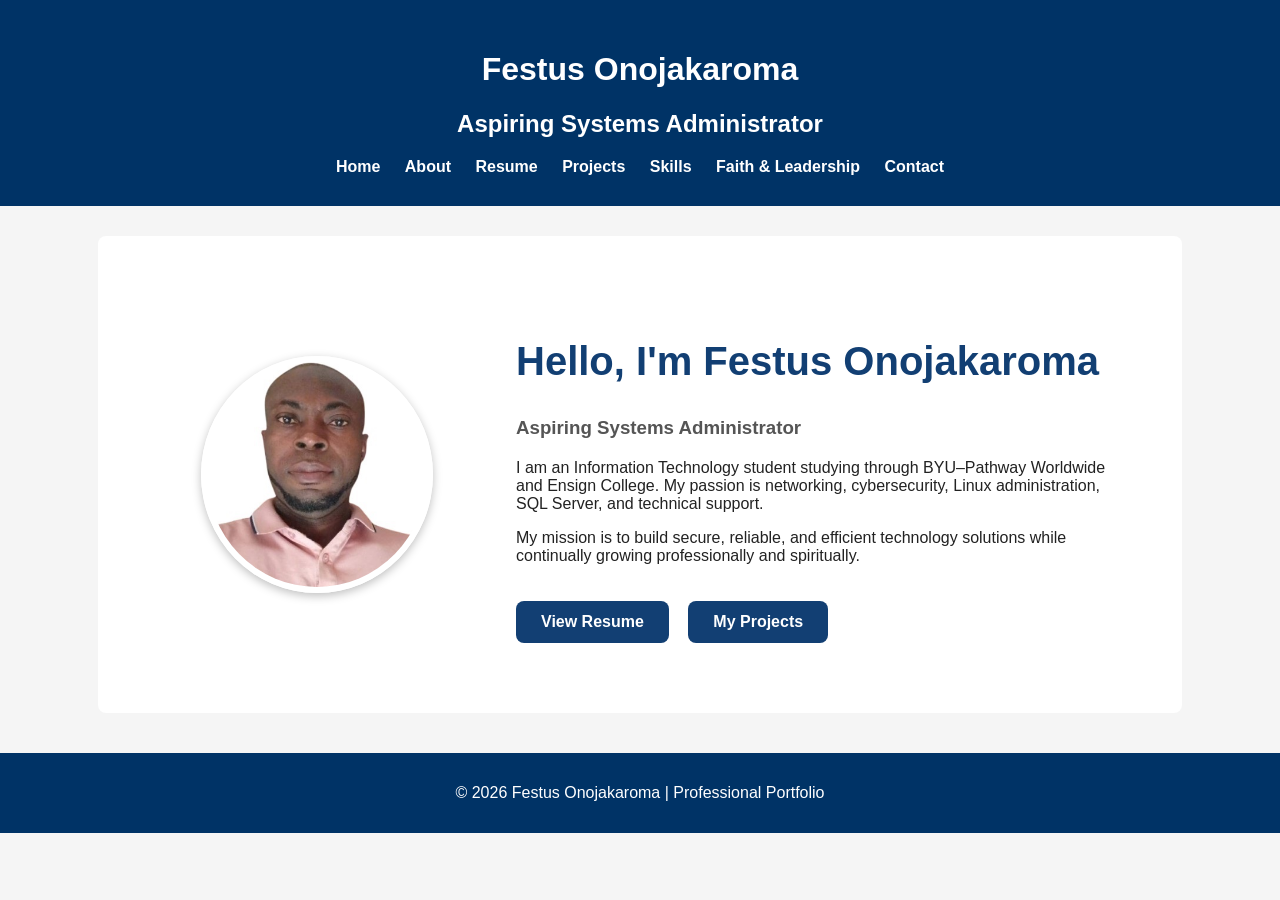
==== index.html @ 80d20c03 "Complete Professional Portfolio Website" ====
<!DOCTYPE html>
<html lang="en">
<head>
    <meta charset="UTF-8">
    <meta name="viewport" content="width=device-width, initial-scale=1.0">
    <title>Festus Onojakaroma | Professional Portfolio</title>

    <link rel="stylesheet" href="css/style.css">
</head>

<body>

<header>

<h1>Festus Onojakaroma</h1>

<h2>Aspiring Systems Administrator</h2>

<nav>

<a href="index.html">Home</a>

<a href="about.html">About</a>

<a href="resume.html">Resume</a>

<a href="projects.html">Projects</a>

<a href="skills.html">Skills</a>

<a href="faith.html">Faith & Leadership</a>

<a href="contact.html">Contact</a>

</nav>

</header>

<main>

<section class="hero">

    
    <div class="hero-image">
        <img src="images/MY PASSPORT 02.jpg"
             alt="Festus Onojakaroma"
             class="profile-image">
    </div>

    <div class="hero-text">

        <h2>Hello, I'm Festus Onojakaroma</h2>

        <h3>Aspiring Systems Administrator</h3>

        <p>
            I am an Information Technology student studying through
            BYU–Pathway Worldwide and Ensign College. My passion is
            networking, cybersecurity, Linux administration,
            SQL Server, and technical support.
        </p>

        <p>
            My mission is to build secure, reliable, and efficient
            technology solutions while continually growing
            professionally and spiritually.
        </p>

        <a href="resume.html" class="button">
            View Resume
        </a>

        <a href="projects.html" class="button">
            My Projects
        </a>

    </div>

</section>

</main>

<footer>

<p>
© 2026 Festus Onojakaroma | Professional Portfolio
</p>

</footer>

</body>
</html>
---- css/style.css ----
body{

font-family:Arial, Helvetica, sans-serif;

margin:0;

padding:0;

background:#f5f5f5;

color:#222;

}

header{

background:#003366;

color:white;

padding:30px;

text-align:center;

}

nav{

margin-top:20px;

}

nav a{

color:white;

text-decoration:none;

margin:10px;

font-weight:bold;

}

main{

width:80%;

margin:auto;

background:white;

padding:30px;

margin-top:30px;

border-radius:8px;

}

footer{

background:#003366;

color:white;

text-align:center;

padding:15px;

margin-top:40px;

}



/* Profile Photo */

.profile-image{

display:block;

width:220px;

height:225px;

border-radius:55%;

margin:20px auto;

object-fit:cover;

object-position: center 40%;

border:6px solid white;

box-shadow:0 3px 10px rgba(0,0,0,.25);

}


.hero{
    display:flex;
    align-items:center;
    justify-content:center;
    gap:50px;
    flex-wrap:wrap;
    padding:40px;
}

.hero-image{
    flex:1;
    text-align:center;
}

.hero-text{
    flex:2;
}

.hero-text h2{
    font-size:40px;
    color:#123f73;
}

.hero-text h3{
    color:#555;
    margin-bottom:20px;
}

.button{
    display:inline-block;
    margin-top:20px;
    margin-right:15px;
    padding:12px 25px;
    background:#123f73;
    color:white;
    text-decoration:none;
    border-radius:8px;
    font-weight:bold;
}

.button:hover{
    background:#0b2e55;
}

.projects{
    padding:40px;
    text-align:center;
}


.project-container{
    display:flex;
    flex-wrap:wrap;
    justify-content:center;
    gap:30px;
}


.project-card{

    width:300px;

    padding:25px;

    border-radius:12px;

    box-shadow:0 4px 10px rgba(0,0,0,.15);

    background:white;

}


.project-card h2{

    color:#123f73;

}


.project-card p{

    line-height:1.6;

}


.resume{

    padding:40px;

    max-width:900px;

    margin:auto;

}



.resume h1{

    text-align:center;

    color:#123f73;

}



.resume-section{

    margin-bottom:30px;

}



.resume-section h2{

    color:#123f73;

    border-bottom:2px solid #123f73;

    padding-bottom:5px;

}



.resume-section p{

    line-height:1.7;

}



.resume-section li{

    margin:10px 0;

}


.skills{

    padding:40px;

    text-align:center;

}


.skills h1{

    color:#123f73;

}



.skills-container{

    display:flex;

    flex-wrap:wrap;

    justify-content:center;

    gap:30px;

}



.skill-card{

    width:280px;

    padding:25px;

    background:white;

    border-radius:12px;

    box-shadow:0 4px 10px rgba(0,0,0,.15);

    text-align:left;

}



.skill-card h2{

    color:#123f73;

    text-align:center;

}



.skill-card li{

    margin:10px 0;

}



.faith{

    padding:40px;

    max-width:900px;

    margin:auto;

}



.faith h1{

    text-align:center;

    color:#123f73;

}



.faith-section{

    margin-bottom:35px;

}



.faith-section h2{

    color:#123f73;

    border-bottom:2px solid #123f73;

    padding-bottom:5px;

}



.faith-section p{

    line-height:1.8;

}



.faith-section li{

    margin:12px 0;

}



.contact{

    padding:40px;

    text-align:center;

}



.contact h1{

    color:#123f73;

}



.contact-container{

    display:flex;

    flex-wrap:wrap;

    justify-content:center;

    gap:30px;

    margin-top:30px;

}



.contact-card{

    width:250px;

    padding:25px;

    background:white;

    border-radius:12px;

    box-shadow:0 4px 10px rgba(0,0,0,.15);

}



.contact-card h2{

    color:#123f73;

}



.contact-card a{

    text-decoration:none;

    color:#123f73;

    font-weight:bold;

}



.contact-message{

    margin-top:40px;

    line-height:1.7;

}
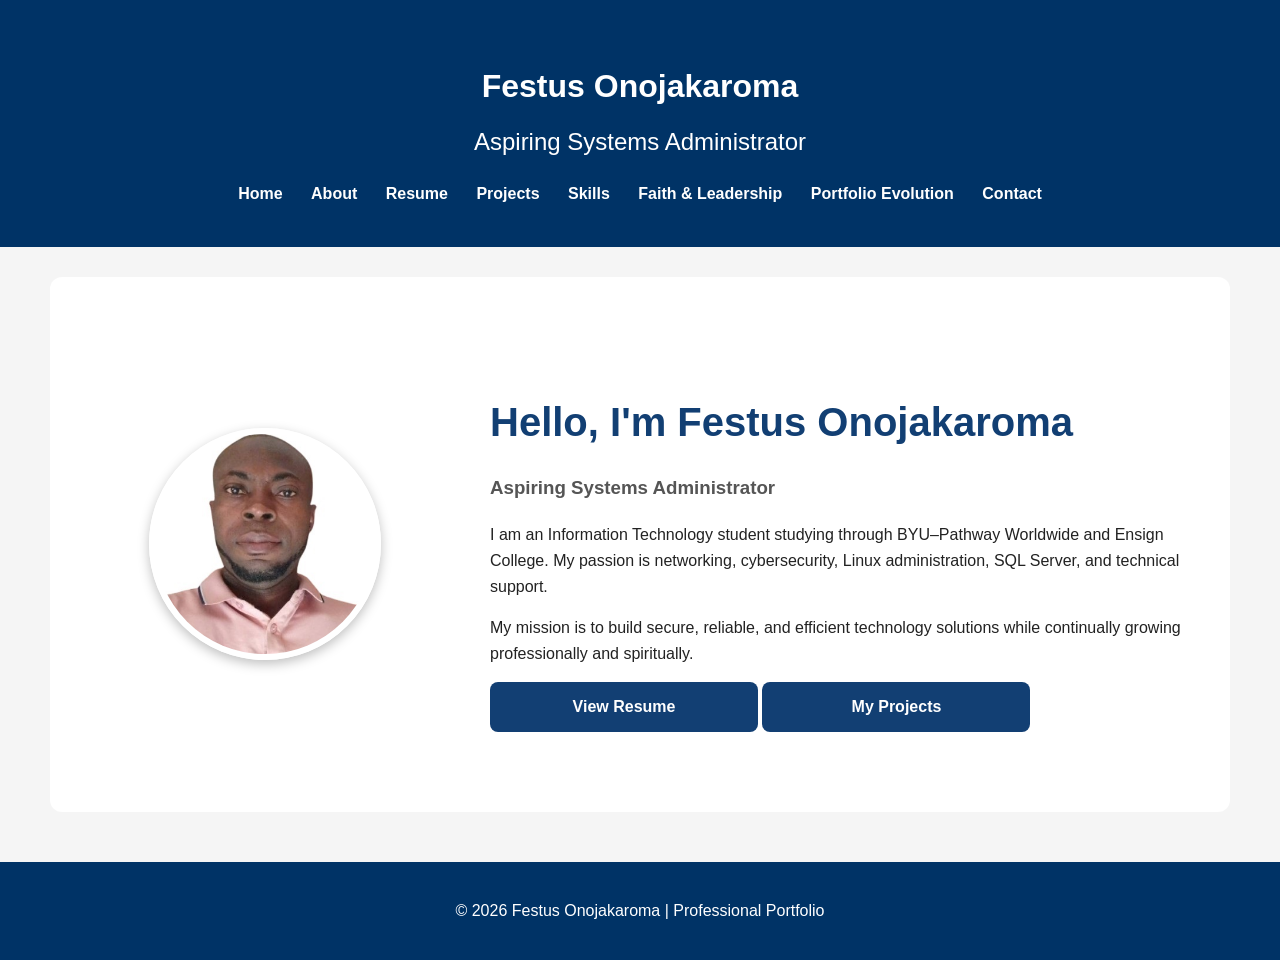
==== commit 7b2612cb: "Add link to Portfolio Evolution in navigation" ====
--- a/index.html
+++ b/index.html
@@ -30,6 +30,8 @@
 
 <a href="faith.html">Faith & Leadership</a>
 
+<a href="evolution.html">Portfolio Evolution</a>
+    
 <a href="contact.html">Contact</a>
 
 </nav>
--- a/css/style.css
+++ b/css/style.css
@@ -1,447 +1,387 @@
-body{
-
-font-family:Arial, Helvetica, sans-serif;
-
-margin:0;
-
-padding:0;
-
-background:#f5f5f5;
-
-color:#222;
-
-}
-
-header{
-
-background:#003366;
-
-color:white;
-
-padding:30px;
-
-text-align:center;
-
-}
-
-nav{
-
-margin-top:20px;
-
-}
-
-nav a{
-
-color:white;
-
-text-decoration:none;
-
-margin:10px;
-
-font-weight:bold;
-
-}
-
-main{
-
-width:80%;
-
-margin:auto;
-
-background:white;
-
-padding:30px;
-
-margin-top:30px;
-
-border-radius:8px;
-
-}
-
-footer{
-
-background:#003366;
-
-color:white;
-
-text-align:center;
-
-padding:15px;
-
-margin-top:40px;
-
-}
-
-
-
-/* Profile Photo */
-
-.profile-image{
-
-display:block;
-
-width:220px;
-
-height:225px;
-
-border-radius:55%;
-
-margin:20px auto;
-
-object-fit:cover;
-
-object-position: center 40%;
-
-border:6px solid white;
-
-box-shadow:0 3px 10px rgba(0,0,0,.25);
-
-}
-
-
-.hero{
-    display:flex;
-    align-items:center;
-    justify-content:center;
-    gap:50px;
-    flex-wrap:wrap;
-    padding:40px;
-}
-
-.hero-image{
-    flex:1;
-    text-align:center;
-}
-
-.hero-text{
-    flex:2;
-}
-
-.hero-text h2{
-    font-size:40px;
-    color:#123f73;
-}
-
-.hero-text h3{
-    color:#555;
-    margin-bottom:20px;
-}
-
-.button{
-    display:inline-block;
-    margin-top:20px;
-    margin-right:15px;
-    padding:12px 25px;
-    background:#123f73;
-    color:white;
-    text-decoration:none;
-    border-radius:8px;
-    font-weight:bold;
-}
-
-.button:hover{
-    background:#0b2e55;
-}
-
-.projects{
-    padding:40px;
-    text-align:center;
-}
-
-
-.project-container{
-    display:flex;
-    flex-wrap:wrap;
-    justify-content:center;
-    gap:30px;
-}
-
-
-.project-card{
-
-    width:300px;
-
-    padding:25px;
-
-    border-radius:12px;
-
-    box-shadow:0 4px 10px rgba(0,0,0,.15);
-
-    background:white;
-
-}
-
-
-.project-card h2{
-
-    color:#123f73;
-
-}
-
-
-.project-card p{
-
-    line-height:1.6;
-
-}
-
-
-.resume{
-
-    padding:40px;
-
-    max-width:900px;
-
-    margin:auto;
-
-}
-
-
-
-.resume h1{
-
-    text-align:center;
-
-    color:#123f73;
-
-}
-
-
-
-.resume-section{
-
-    margin-bottom:30px;
-
-}
-
-
-
-.resume-section h2{
-
-    color:#123f73;
-
-    border-bottom:2px solid #123f73;
-
-    padding-bottom:5px;
-
-}
-
-
-
-.resume-section p{
-
-    line-height:1.7;
-
-}
-
-
-
-.resume-section li{
-
-    margin:10px 0;
-
-}
-
-
-.skills{
-
-    padding:40px;
-
-    text-align:center;
-
-}
-
-
-.skills h1{
-
-    color:#123f73;
-
-}
-
-
-
-.skills-container{
-
-    display:flex;
-
-    flex-wrap:wrap;
-
-    justify-content:center;
-
-    gap:30px;
-
-}
-
-
-
-.skill-card{
-
-    width:280px;
-
-    padding:25px;
-
-    background:white;
-
-    border-radius:12px;
-
-    box-shadow:0 4px 10px rgba(0,0,0,.15);
-
-    text-align:left;
-
-}
-
-
-
-.skill-card h2{
-
-    color:#123f73;
-
-    text-align:center;
-
-}
-
-
-
-.skill-card li{
-
-    margin:10px 0;
-
-}
-
-
-
-.faith{
-
-    padding:40px;
-
-    max-width:900px;
-
-    margin:auto;
-
-}
-
-
-
-.faith h1{
-
-    text-align:center;
-
-    color:#123f73;
-
-}
-
-
-
-.faith-section{
-
-    margin-bottom:35px;
-
-}
-
-
-
-.faith-section h2{
-
-    color:#123f73;
-
-    border-bottom:2px solid #123f73;
-
-    padding-bottom:5px;
-
-}
-
-
-
-.faith-section p{
-
-    line-height:1.8;
-
-}
-
-
-
-.faith-section li{
-
-    margin:12px 0;
-
-}
-
-
-
-.contact{
-
-    padding:40px;
-
-    text-align:center;
-
-}
-
-
-
-.contact h1{
-
-    color:#123f73;
-
-}
-
-
-
-.contact-container{
-
-    display:flex;
-
-    flex-wrap:wrap;
-
-    justify-content:center;
-
-    gap:30px;
-
-    margin-top:30px;
-
-}
-
-
-
-.contact-card{
-
-    width:250px;
-
-    padding:25px;
-
-    background:white;
-
-    border-radius:12px;
-
-    box-shadow:0 4px 10px rgba(0,0,0,.15);
-
-}
-
-
-
-.contact-card h2{
-
-    color:#123f73;
-
-}
-
-
-
-.contact-card a{
-
-    text-decoration:none;
-
-    color:#123f73;
-
-    font-weight:bold;
-
-}
-
-
-
-.contact-message{
-
-    margin-top:40px;
-
-    line-height:1.7;
-
-}
+/* ===================================
+   Global Styles
+=================================== */
+
+body {
+    font-family: Arial, Helvetica, sans-serif;
+    margin: 0;
+    padding: 0;
+    background: #f5f5f5;
+    color: #222;
+    line-height: 1.6;
+}
+
+/* ===================================
+   Header
+=================================== */
+
+header {
+    background: #003366;
+    color: white;
+    text-align: center;
+    padding: 40px 20px;
+}
+
+header h1 {
+    margin-bottom: 10px;
+}
+
+header h2 {
+    font-weight: normal;
+    margin-top: 0;
+}
+
+/* ===================================
+   Navigation
+=================================== */
+
+nav {
+    margin-top: 20px;
+}
+
+nav a {
+    color: white;
+    text-decoration: none;
+    margin: 0 12px;
+    font-weight: bold;
+    transition: 0.3s;
+}
+
+nav a:hover {
+    color: #ffd966;
+}
+
+/* ===================================
+   Main Content
+=================================== */
+
+main {
+    width: 90%;
+    max-width: 1100px;
+    margin: 30px auto;
+    background: white;
+    padding: 40px;
+    border-radius: 12px;
+}
+
+/* ===================================
+   Footer
+=================================== */
+
+footer {
+    background: #003366;
+    color: white;
+    text-align: center;
+    padding: 20px;
+    margin-top: 50px;
+}
+
+/* ===================================
+   Profile Image
+=================================== */
+
+.profile-image {
+    display: block;
+    width: 220px;
+    height: 220px;
+    margin: 20px auto;
+
+    border-radius: 50%;
+
+    object-fit: cover;
+    object-position: center 40%;
+
+    border: 6px solid white;
+
+    box-shadow: 0 4px 12px rgba(0,0,0,.25);
+}
+
+/* ===================================
+   Hero Section
+=================================== */
+
+.hero {
+    display: flex;
+    align-items: center;
+    justify-content: center;
+    gap: 50px;
+    flex-wrap: wrap;
+    padding: 40px 0;
+}
+
+.hero-image {
+    flex: 1;
+    text-align: center;
+}
+
+.hero-text {
+    flex: 2;
+}
+
+.hero-text h2 {
+    font-size: 40px;
+    color: #123f73;
+    margin-bottom: 10px;
+}
+
+.hero-text h3 {
+    color: #555;
+    margin-bottom: 20px;
+}
+
+/* ===================================
+   Buttons
+=================================== */
+
+.button {
+    display: inline-block;
+    padding: 12px 24px;
+
+    background: #123f73;
+    color: white !important;
+
+    text-decoration: none;
+    font-weight: bold;
+
+    border-radius: 8px;
+
+    transition: 0.3s;
+
+    min-width: 220px;
+    text-align: center;
+}
+
+.button:hover {
+    background: #0b2e55;
+}
+
+/* ===================================
+   Projects
+=================================== */
+
+.projects {
+    text-align: center;
+}
+
+.project-container {
+    display: flex;
+    flex-wrap: wrap;
+    justify-content: center;
+    gap: 30px;
+}
+
+.project-card {
+    width: 300px;
+    background: white;
+    padding: 25px;
+    border-radius: 12px;
+    box-shadow: 0 4px 12px rgba(0,0,0,.15);
+    transition: .3s;
+}
+
+.project-card:hover {
+    transform: translateY(-6px);
+    box-shadow: 0 10px 22px rgba(0,0,0,.20);
+}
+
+.project-card h2 {
+    color: #123f73;
+}
+
+.project-card p {
+    text-align: left;
+}
+
+/* ===================================
+   Resume
+=================================== */
+
+.resume {
+    max-width: 900px;
+    margin: auto;
+}
+
+.resume h1 {
+    text-align: center;
+    color: #123f73;
+}
+
+.resume-section {
+    margin-bottom: 35px;
+}
+
+.resume-section h2 {
+    color: #123f73;
+    border-bottom: 2px solid #123f73;
+    padding-bottom: 5px;
+}
+
+.resume-section li {
+    margin: 10px 0;
+}
+
+/* ===================================
+   Skills
+=================================== */
+
+.skills {
+    text-align: center;
+}
+
+.skills h1 {
+    color: #123f73;
+}
+
+.skills-container {
+    display: flex;
+    flex-wrap: wrap;
+    justify-content: center;
+    gap: 30px;
+}
+
+.skill-card {
+    width: 280px;
+    padding: 25px;
+    background: white;
+    border-radius: 12px;
+    box-shadow: 0 4px 12px rgba(0,0,0,.15);
+    text-align: left;
+    transition: .3s;
+}
+
+.skill-card:hover {
+    transform: translateY(-6px);
+    box-shadow: 0 10px 22px rgba(0,0,0,.20);
+}
+
+.skill-card h2 {
+    color: #123f73;
+    text-align: center;
+}
+
+.skill-card li {
+    margin: 10px 0;
+}
+
+/* ===================================
+   Faith & Leadership
+=================================== */
+
+.faith {
+    max-width: 900px;
+    margin: auto;
+}
+
+.faith h1 {
+    text-align: center;
+    color: #123f73;
+}
+
+.faith-section {
+    margin-bottom: 35px;
+}
+
+.faith-section h2 {
+    color: #123f73;
+    border-bottom: 2px solid #123f73;
+    padding-bottom: 5px;
+}
+
+.faith-section p {
+    line-height: 1.8;
+}
+
+.faith-section li {
+    margin: 10px 0;
+}
+
+/* ===================================
+   Contact
+=================================== */
+
+.contact {
+    text-align: center;
+}
+
+.contact h1 {
+    color: #123f73;
+}
+
+.contact-container {
+    display: flex;
+    flex-wrap: wrap;
+    justify-content: center;
+    gap: 30px;
+    margin-top: 30px;
+}
+
+.contact-card {
+    width: 250px;
+    padding: 25px;
+    background: white;
+    border-radius: 12px;
+    box-shadow: 0 4px 12px rgba(0,0,0,.15);
+    transition: .3s;
+}
+
+.contact-card:hover {
+    transform: translateY(-6px);
+    box-shadow: 0 10px 22px rgba(0,0,0,.20);
+}
+
+.contact-card h2 {
+    color: #123f73;
+}
+
+.contact-card a {
+    text-decoration: none;
+    font-weight: bold;
+}
+
+.contact-card a:not(.button) {
+    color: #123f73;
+}
+
+.contact-message {
+    margin-top: 40px;
+    line-height: 1.8;
+}
+
+/* ===================================
+   Mobile Responsive
+=================================== */
+
+@media (max-width: 768px) {
+
+    main {
+        width: 95%;
+        padding: 20px;
+    }
+
+    .hero {
+        flex-direction: column;
+        text-align: center;
+    }
+
+    .hero-text h2 {
+        font-size: 30px;
+    }
+
+    .project-card,
+    .skill-card,
+    .contact-card {
+        width: 100%;
+    }
+
+    nav a {
+        display: block;
+        margin: 12px 0;
+    }
+
+    .button {
+        display: block;
+        width: 100%;
+        max-width: 300px;
+        margin: auto;
+    }
+}
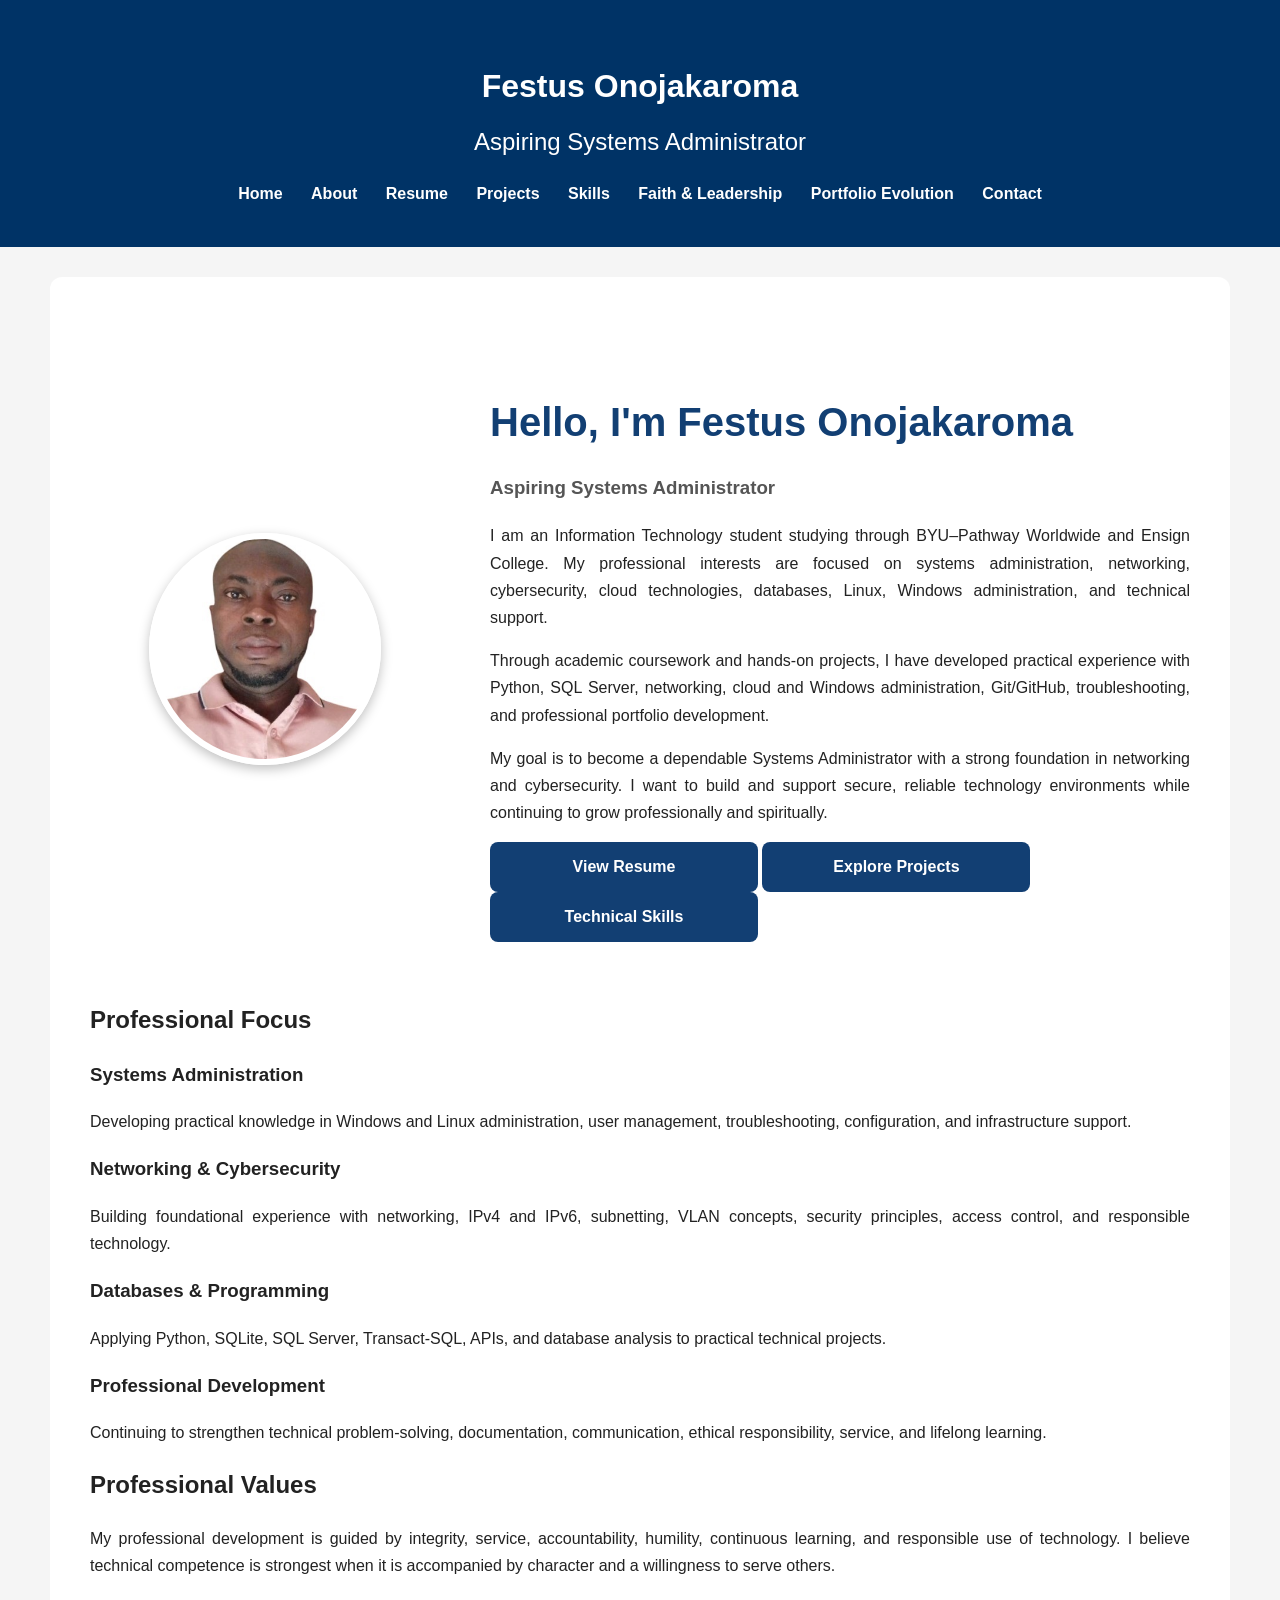
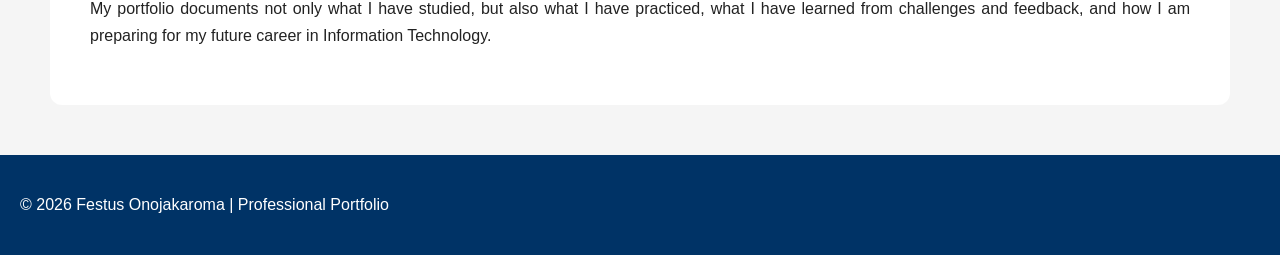
==== commit 1ebc8adc: "Update professional portfolio home page" ====
--- a/index.html
+++ b/index.html
@@ -12,29 +12,20 @@
 
 <header>
 
-<h1>Festus Onojakaroma</h1>
+    <h1>Festus Onojakaroma</h1>
 
-<h2>Aspiring Systems Administrator</h2>
+    <h2>Aspiring Systems Administrator</h2>
 
-<nav>
-
-<a href="index.html">Home</a>
-
-<a href="about.html">About</a>
-
-<a href="resume.html">Resume</a>
-
-<a href="projects.html">Projects</a>
-
-<a href="skills.html">Skills</a>
-
-<a href="faith.html">Faith & Leadership</a>
-
-<a href="evolution.html">Portfolio Evolution</a>
-    
-<a href="contact.html">Contact</a>
-
-</nav>
+    <nav>
+        <a href="index.html">Home</a>
+        <a href="about.html">About</a>
+        <a href="resume.html">Resume</a>
+        <a href="projects.html">Projects</a>
+        <a href="skills.html">Skills</a>
+        <a href="faith.html">Faith & Leadership</a>
+        <a href="evolution.html">Portfolio Evolution</a>
+        <a href="contact.html">Contact</a>
+    </nav>
 
 </header>
 
@@ -42,10 +33,9 @@
 
 <section class="hero">
 
-    
     <div class="hero-image">
         <img src="images/MY PASSPORT 02.jpg"
-             alt="Festus Onojakaroma"
+             alt="Professional portrait of Festus Onojakaroma"
              class="profile-image">
     </div>
 
@@ -57,26 +47,110 @@
 
         <p>
             I am an Information Technology student studying through
-            BYU–Pathway Worldwide and Ensign College. My passion is
-            networking, cybersecurity, Linux administration,
-            SQL Server, and technical support.
+            BYU–Pathway Worldwide and Ensign College. My professional
+            interests are focused on systems administration, networking,
+            cybersecurity, cloud technologies, databases, Linux,
+            Windows administration, and technical support.
         </p>
 
         <p>
-            My mission is to build secure, reliable, and efficient
-            technology solutions while continually growing
-            professionally and spiritually.
+            Through academic coursework and hands-on projects, I have
+            developed practical experience with Python, SQL Server,
+            networking, cloud and Windows administration, Git/GitHub,
+            troubleshooting, and professional portfolio development.
         </p>
 
-        <a href="resume.html" class="button">
-            View Resume
-        </a>
+        <p>
+            My goal is to become a dependable Systems Administrator with
+            a strong foundation in networking and cybersecurity. I want
+            to build and support secure, reliable technology environments
+            while continuing to grow professionally and spiritually.
+        </p>
 
-        <a href="projects.html" class="button">
-            My Projects
-        </a>
+        <div class="hero-buttons">
+
+            <a href="resume.html" class="button">
+                View Resume
+            </a>
+
+            <a href="projects.html" class="button">
+                Explore Projects
+            </a>
+
+            <a href="skills.html" class="button">
+                Technical Skills
+            </a>
+
+        </div>
 
     </div>
+
+</section>
+
+<section class="home-overview">
+
+    <h2>Professional Focus</h2>
+
+    <div class="overview-container">
+
+        <div class="overview-card">
+            <h3>Systems Administration</h3>
+            <p>
+                Developing practical knowledge in Windows and Linux
+                administration, user management, troubleshooting,
+                configuration, and infrastructure support.
+            </p>
+        </div>
+
+        <div class="overview-card">
+            <h3>Networking & Cybersecurity</h3>
+            <p>
+                Building foundational experience with networking,
+                IPv4 and IPv6, subnetting, VLAN concepts, security
+                principles, access control, and responsible technology.
+            </p>
+        </div>
+
+        <div class="overview-card">
+            <h3>Databases & Programming</h3>
+            <p>
+                Applying Python, SQLite, SQL Server, Transact-SQL,
+                APIs, and database analysis to practical technical
+                projects.
+            </p>
+        </div>
+
+        <div class="overview-card">
+            <h3>Professional Development</h3>
+            <p>
+                Continuing to strengthen technical problem-solving,
+                documentation, communication, ethical responsibility,
+                service, and lifelong learning.
+            </p>
+        </div>
+
+    </div>
+
+</section>
+
+<section class="home-values">
+
+    <h2>Professional Values</h2>
+
+    <p>
+        My professional development is guided by integrity, service,
+        accountability, humility, continuous learning, and responsible
+        use of technology. I believe technical competence is strongest
+        when it is accompanied by character and a willingness to serve
+        others.
+    </p>
+
+    <p>
+        My portfolio documents not only what I have studied, but also
+        what I have practiced, what I have learned from challenges and
+        feedback, and how I am preparing for my future career in
+        Information Technology.
+    </p>
 
 </section>
 
@@ -84,12 +158,11 @@
 
 <footer>
 
-<p>
-© 2026 Festus Onojakaroma | Professional Portfolio
-</p>
+    <p>
+        © 2026 Festus Onojakaroma | Professional Portfolio
+    </p>
 
 </footer>
 
 </body>
-</html>
-
+</html>
--- a/css/style.css
+++ b/css/style.css
@@ -11,6 +11,11 @@
     line-height: 1.6;
 }
 
+      p {
+          text-align: justify;
+          line-height: 1.7;
+      }
+
 /* ===================================
    Header
 =================================== */
@@ -160,25 +165,26 @@
 =================================== */
 
 .projects {
-    text-align: center;
+    text-align: left;
 }
 
 .project-container {
-    display: flex;
-    flex-wrap: wrap;
-    justify-content: center;
+    display: grid;
+    grid-template-columns: repeat(2, minmax(0, 1fr));
     gap: 30px;
+    width: 100%;
 }
 
 .project-card {
-    width: 300px;
+    width: 100%;
     background: white;
     padding: 25px;
     border-radius: 12px;
     box-shadow: 0 4px 12px rgba(0,0,0,.15);
     transition: .3s;
-}
-
+    box-sizing: border-box;
+    text-align: left;
+}
 .project-card:hover {
     transform: translateY(-6px);
     box-shadow: 0 10px 22px rgba(0,0,0,.20);
@@ -188,9 +194,12 @@
     color: #123f73;
 }
 
-.project-card p {
-    text-align: left;
-}
+
+    .project-card p {
+    margin-bottom: 15px;
+}
+
+
 
 /* ===================================
    Resume
@@ -384,4 +393,59 @@
         max-width: 300px;
         margin: auto;
     }
-}+}
+
+
+/* ===========================
+   Portfolio Evolution Page
+=========================== */
+
+.timeline-section{
+    max-width:900px;
+    margin:40px auto;
+}
+
+.timeline-card{
+    background:#ffffff;
+    border-left:6px solid #123f73;
+    border-radius:10px;
+    padding:25px;
+    margin-bottom:30px;
+    box-shadow:0 4px 12px rgba(0,0,0,.12);
+}
+
+.timeline-card h2{
+    color:#123f73;
+    margin-top:0;
+}
+
+.timeline-card h3{
+    color:#444;
+    margin-bottom:10px;
+}
+
+.timeline-card ul{
+    padding-left:20px;
+}
+
+.timeline-card li{
+    margin-bottom:10px;
+    line-height:1.7;
+}
+
+.timeline-card p{
+    text-align:justify;
+    line-height:1.8;
+}
+
+
+
+/* Other existing CSS rules above this point */
+
+
+/* Mobile / smaller screens */
+@media (max-width: 768px) {
+    .project-container {
+        grid-template-columns: 1fr;
+    }
+}
